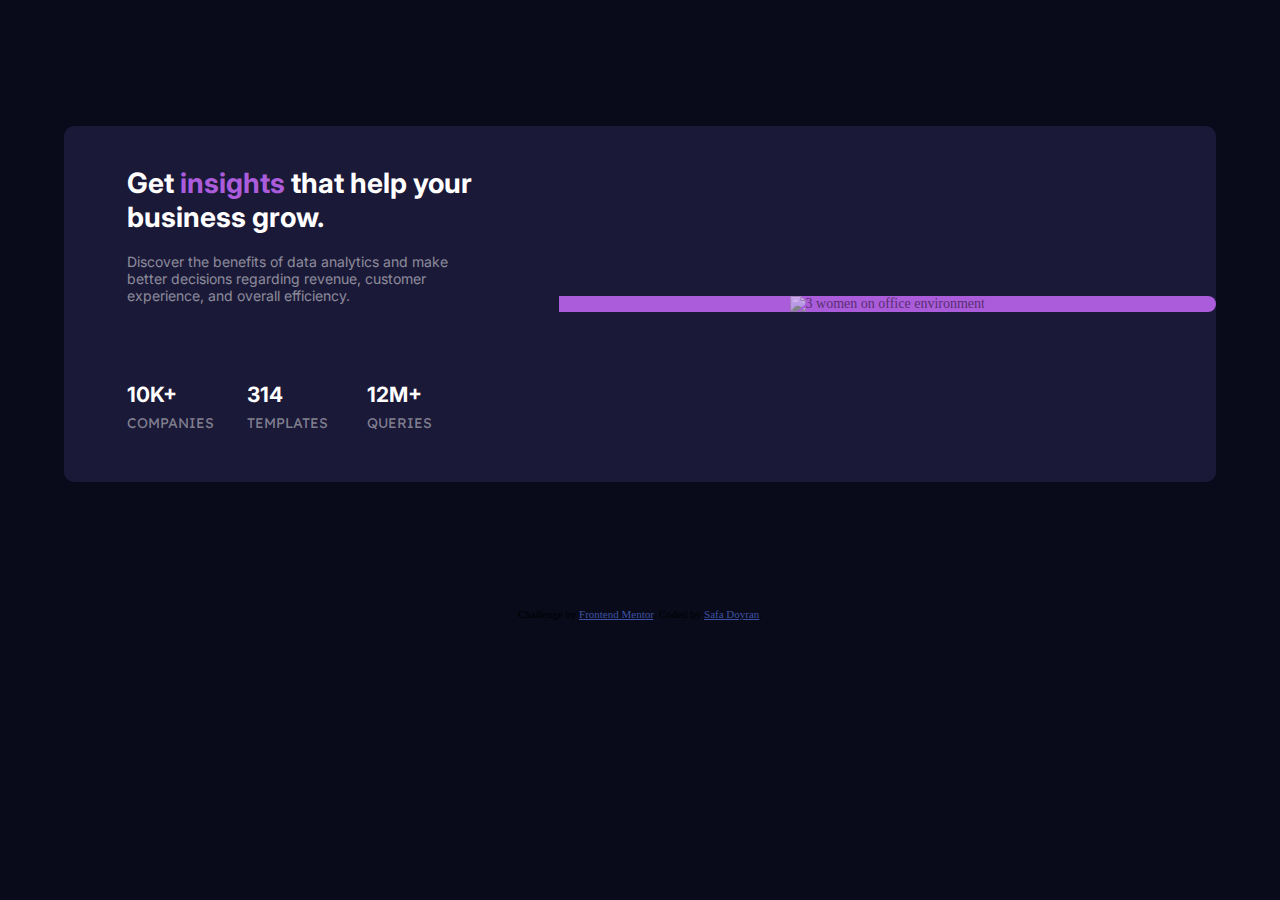
==== index.html @ 5a27a658 "Add files via upload" ====
<!DOCTYPE html>
<html lang="en">
<head>
  <meta charset="UTF-8">
  <meta name="viewport" content="width=device-width, initial-scale=1.0"> <!-- displays site properly based on user's device -->

  <link rel="icon" type="image/png" sizes="32x32" href="./images/favicon-32x32.png">
  <link rel="stylesheet" href="/styles.css">
  <title>Frontend Mentor | Stats preview card component</title>
  <link rel="preconnect" href="https://fonts.googleapis.com">
  <link rel="preconnect" href="https://fonts.gstatic.com" crossorigin>
  <link href="https://fonts.googleapis.com/css2?family=Inter:wght@400;700&family=Lexend+Deca&display=swap" rel="stylesheet">


  <!-- Feel free to remove these styles or customise in your own stylesheet 👍 -->
  <style>
    .attribution { font-size: 11px; text-align: center; }
    .attribution a { color: hsl(228, 45%, 44%); }
  </style>
</head>
<body>

  <div class="main-container">
    <header>
      <img src="/images/image-header-mobile.jpg" alt="3 women on office environment">
    </header>

    <div class="card-text">
      <div class="title-desc-pair">
        <h1 class="title"> Get <span class="violet">insights</span> that help your business grow.</h1>
        <p class="description">Discover the benefits of data analytics and make better decisions regarding revenue, customer
        experience, and overall efficiency.</p>
      </div>
    
      <div class="stats">
        <div class="title-desc-pair">
          <h2 class="title subtitle">10k+</h2> 
          <p class="description">companies</p>
        </div>
        <div class="title-desc-pair">
          <h2 class="title subtitle">314</h2> 
          <p class="description">templates</p>
        </div>
        <div class="title-desc-pair">
          <h2 class="title subtitle">12m+</h2> 
          <p class="description">queries</p>
        </div>
      </div>
    </div>
  </div>

  <div class="attribution">
    Challenge by <a href="https://www.frontendmentor.io?ref=challenge" target="_blank">Frontend Mentor</a>. 
    Coded by <a href="#">Safa Doyran</a>.
  </div>
</body>
</html>
---- styles.css ----
*, *::before, *::after {
    box-sizing: border-box;
}

body {
    background-color: hsl(233, 47%, 7%);
    font-size: 14px;
}

img {
    width: 100%;
    border-top-right-radius: 10px;
    border-top-left-radius: 10px;
    opacity: 0.5;
    object-fit: cover;
    margin-bottom: -10px; /* workaround for unresolved bottom margin */
}

header {
    border-top-right-radius: 10px;
    border-top-left-radius: 10px;
    background-color: hsl(277, 64%, 61%);
    overflow: hidden;
}

.main-container {
    background-color: hsl(244, 38%, 16%);
    width: 90%;
    margin: 10% auto;
    border-radius: 10px;
    text-align: center;
    padding-bottom: 20px;
}

.title-desc-pair {
    width: 85%;
    margin: 0 auto;
}

.title {
    color: hsl(0, 0%, 100%);
    font-family: 'Inter', sans-serif;
    font-weight: 700;
    margin-top: 40px;
}

.title + .description {
    color: hsla(0, 0%, 100%, 0.5);
    font-family: 'Inter', sans-serif;
    font-weight: 400;
    margin-bottom: 50px;
}

.violet {
    color: hsl(277, 64%, 61%);
}

.subtitle {
    line-height: 0.1;
    font-family: 'Inter', sans-serif;
    font-weight: 700;
    text-transform: uppercase;
}

.subtitle + .description {
    color: hsla(0, 0%, 100%, 0.45);
    font-family: 'Lexend Deca', sans-serif;
    font-weight: 400;
    text-transform: uppercase;
}

@media (min-width: 900px) {
    .main-container {
        display: flex;
        flex-direction: row-reverse;
        width: 90vw;
        padding-bottom: 0;
        align-items: center;
        max-width: 1440px;
    }

    img, header {
        border-top-left-radius: 0px;
        border-bottom-right-radius: 10px;
        height: 100%;
        width: 100%;
    }

    .stats {
        display: flex;
        gap: 0.5rem;
        margin: 0 auto;
        width: 85%
    }

    .card-text {
        width: 70%;
        padding: 0 3rem 0 2rem;
    }

    .title-desc-pair {
        text-align: left;
    }
}
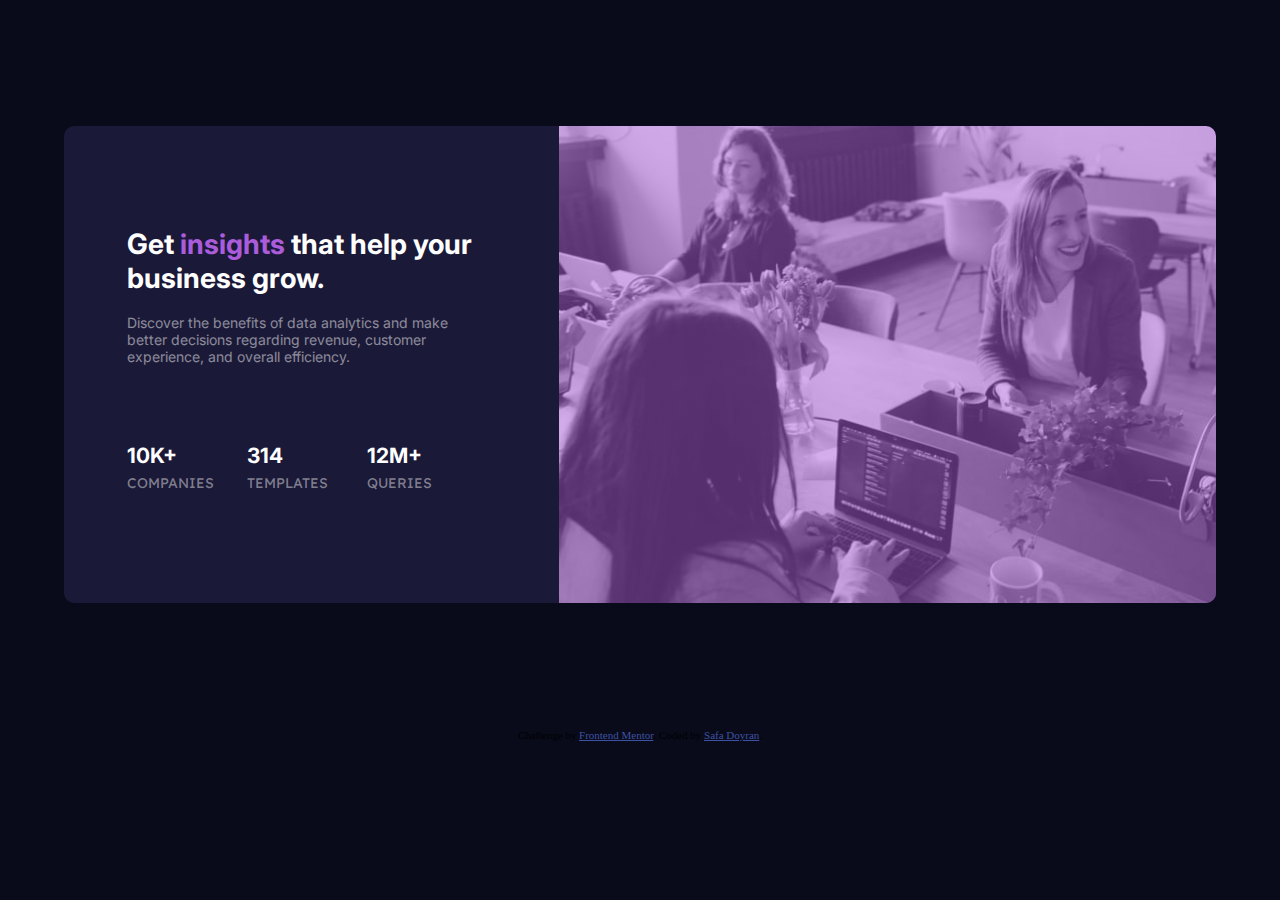
==== commit f8a3557a: "Update index.html" ====
--- a/index.html
+++ b/index.html
@@ -5,7 +5,7 @@
   <meta name="viewport" content="width=device-width, initial-scale=1.0"> <!-- displays site properly based on user's device -->
 
   <link rel="icon" type="image/png" sizes="32x32" href="./images/favicon-32x32.png">
-  <link rel="stylesheet" href="/styles.css">
+  <link rel="stylesheet" href="styles.css">
   <title>Frontend Mentor | Stats preview card component</title>
   <link rel="preconnect" href="https://fonts.googleapis.com">
   <link rel="preconnect" href="https://fonts.gstatic.com" crossorigin>
@@ -54,4 +54,4 @@
     Coded by <a href="#">Safa Doyran</a>.
   </div>
 </body>
-</html>+</html>
